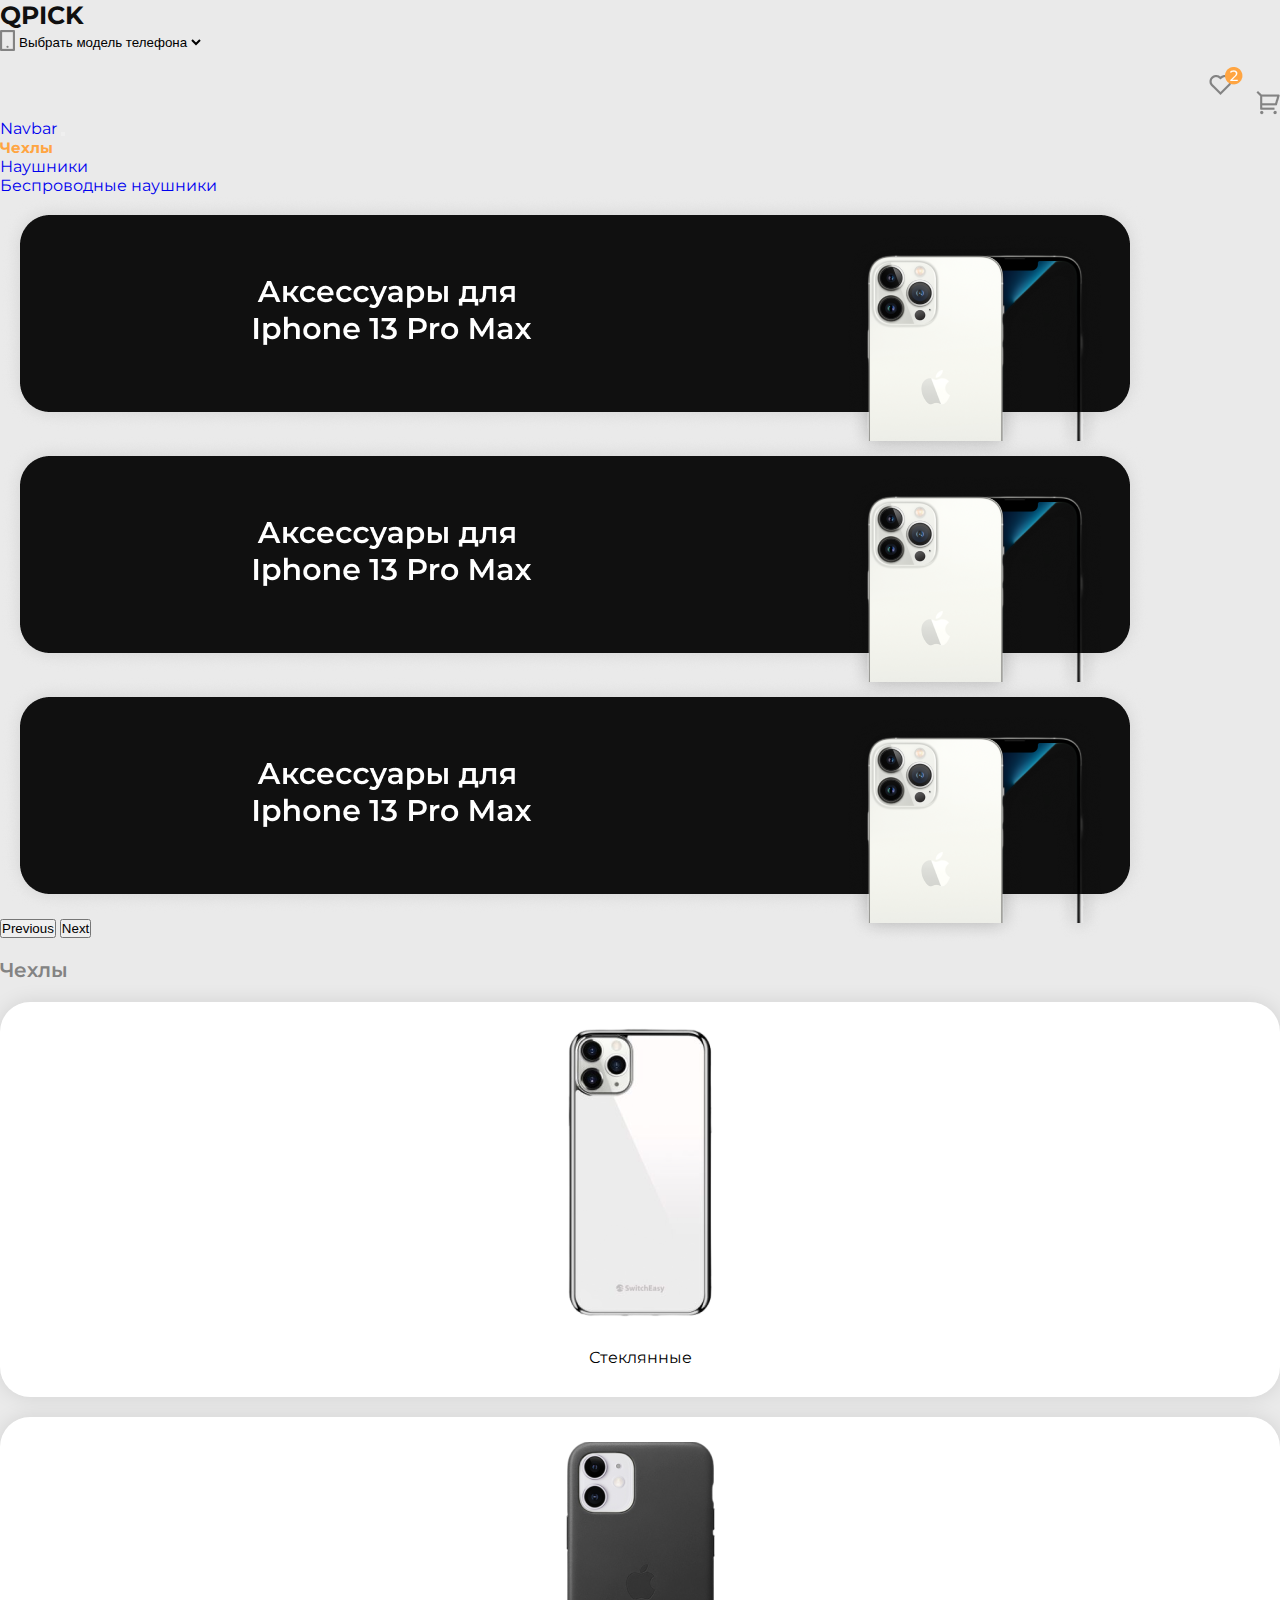
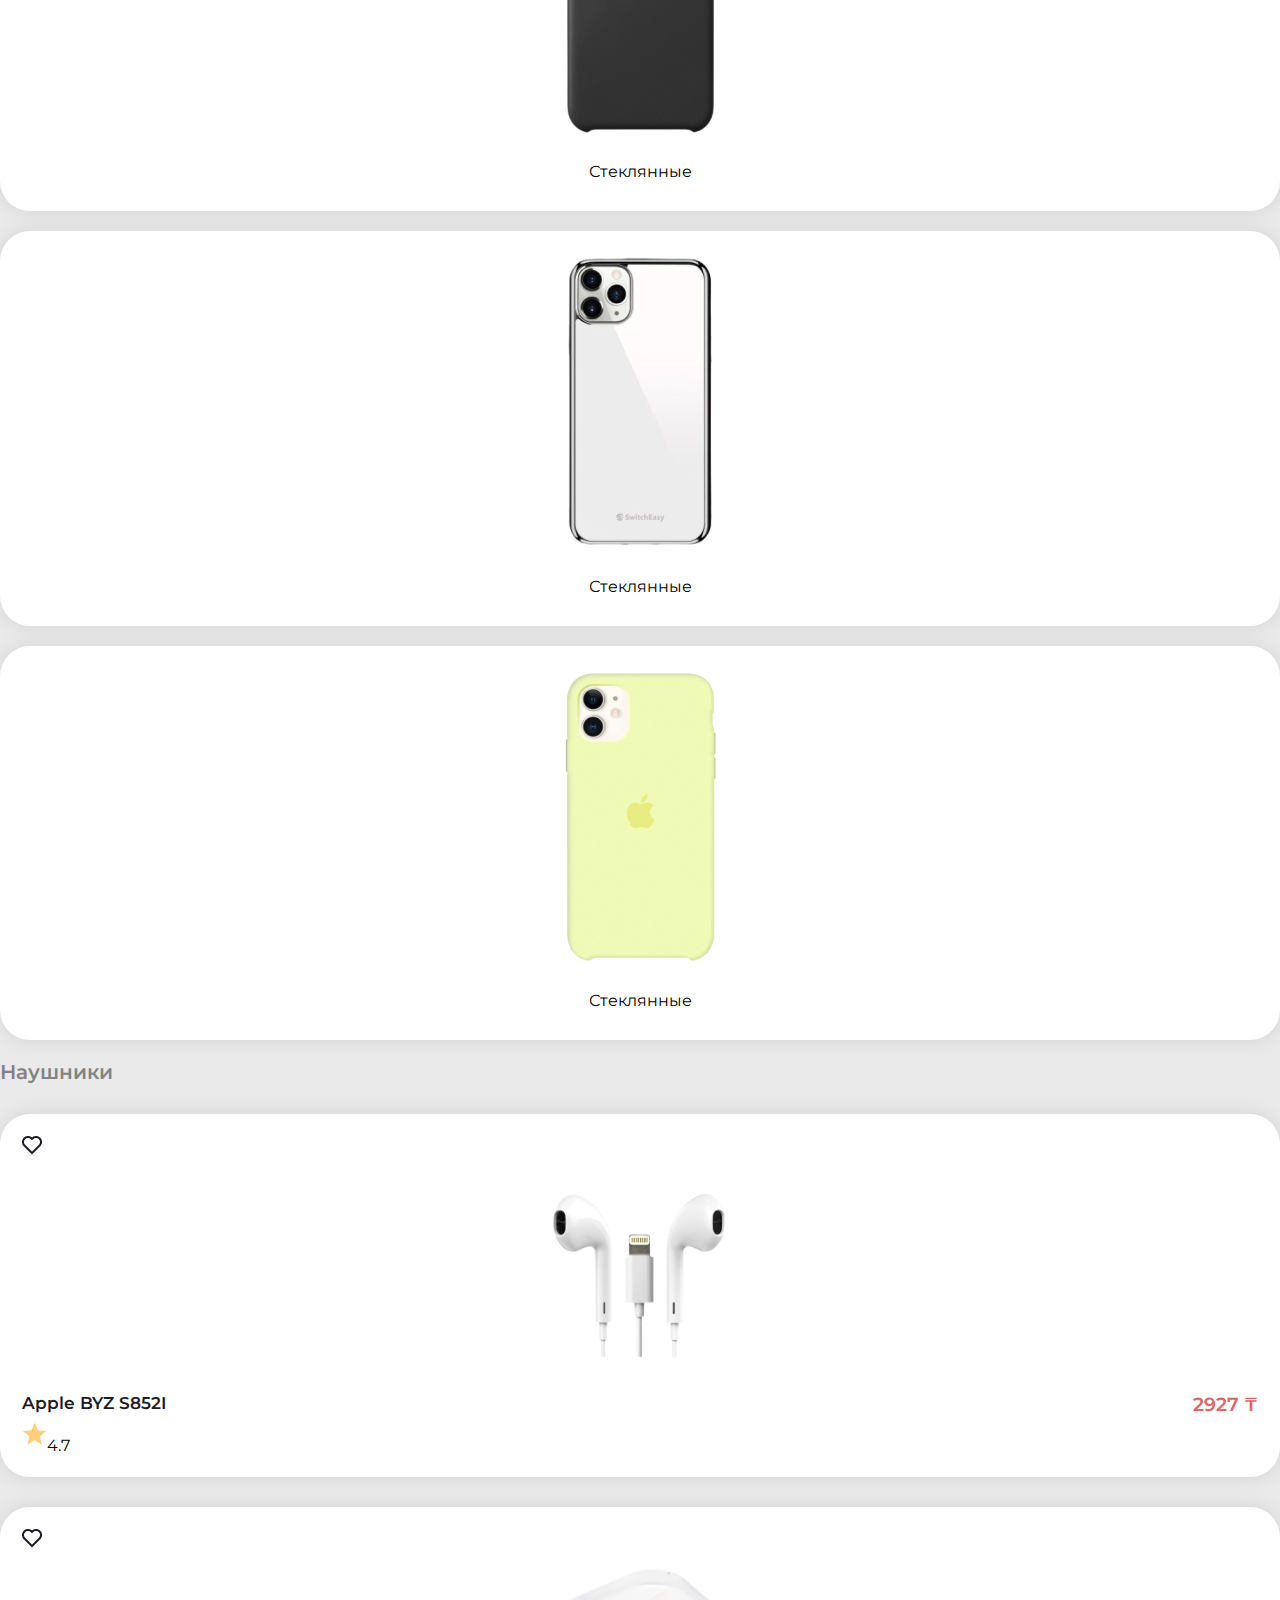
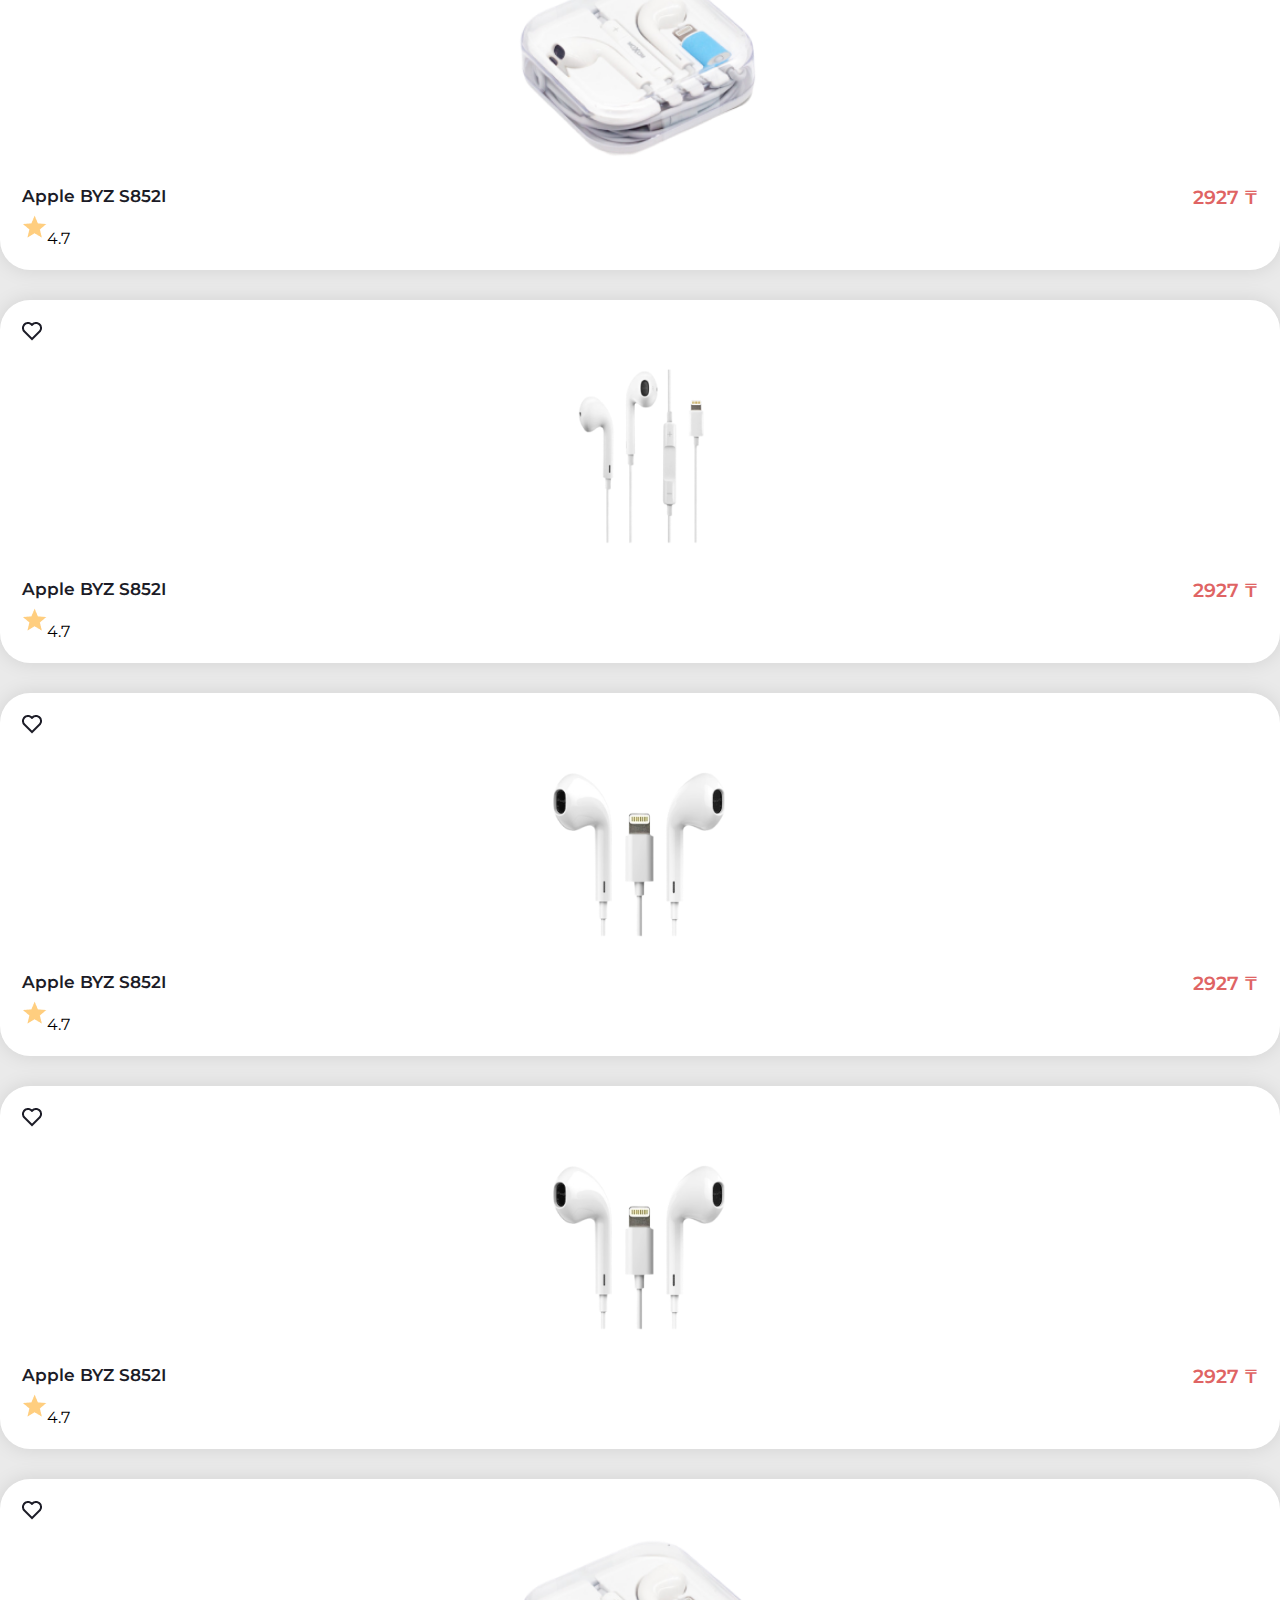
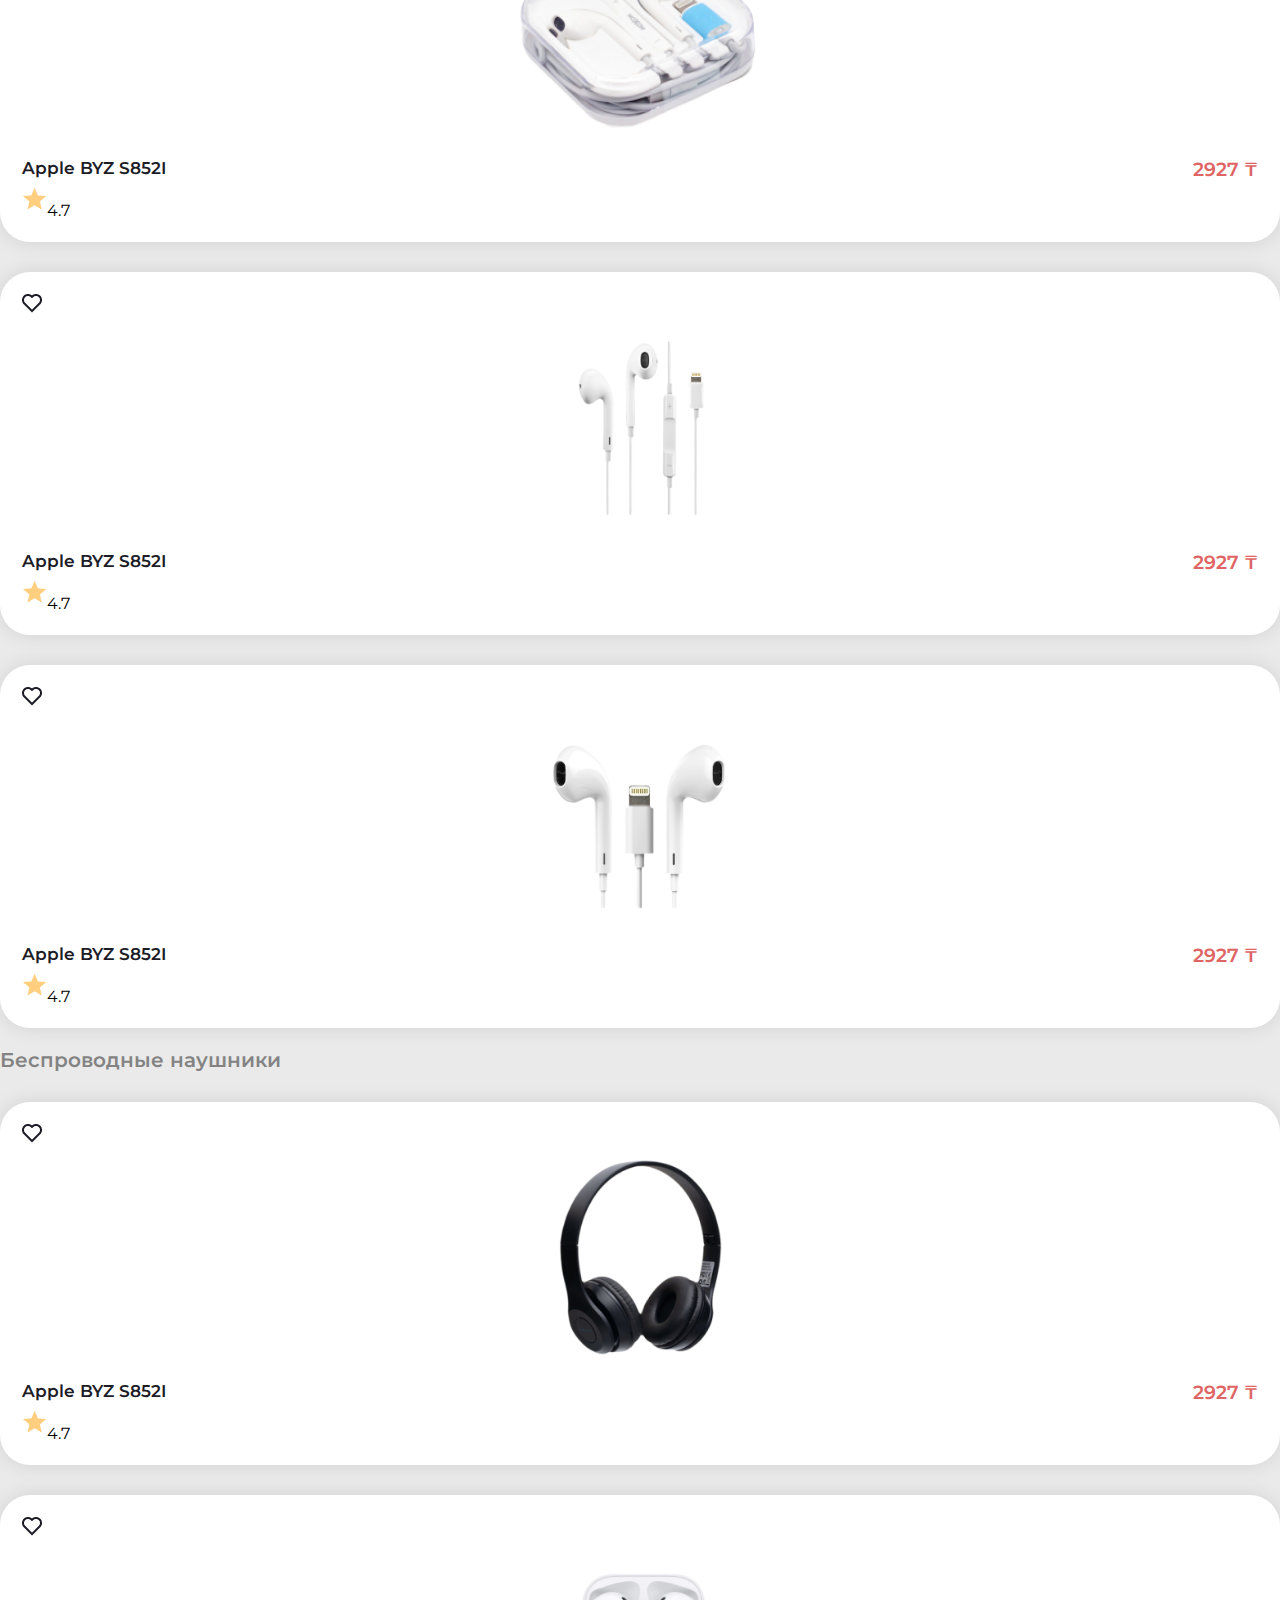
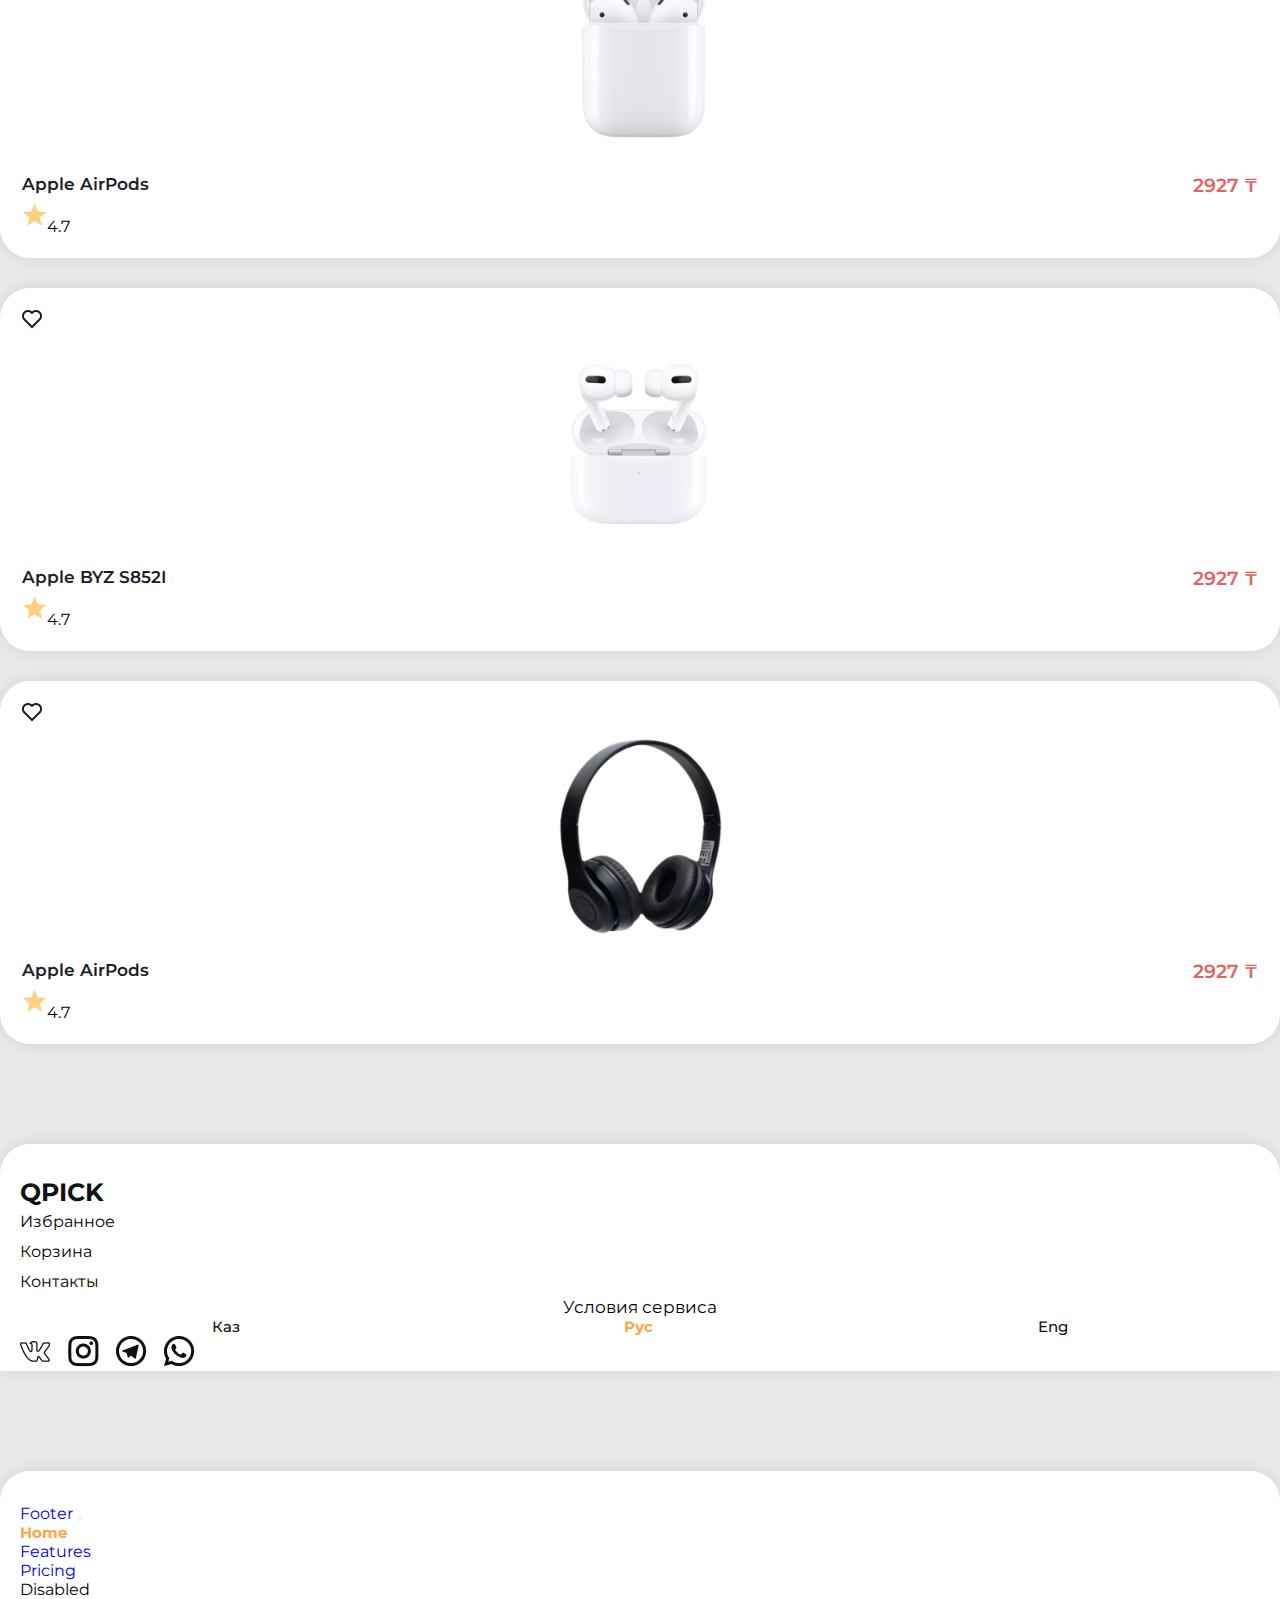
==== index.html @ 9278eb51 "fix" ====
<!doctype html>
<html lang="en">

<head>
    <meta charset="utf-8">
    <meta name="viewport" content="width=device-width, initial-scale=1">
    <title>Bootstrap demo</title>
    <link href="https://cdn.jsdelivr.net/npm/bootstrap@5.3.0/dist/css/bootstrap.min.css" rel="stylesheet"
        integrity="sha384-9ndCyUaIbzAi2FUVXJi0CjmCapSmO7SnpJef0486qhLnuZ2cdeRhO02iuK6FUUVM" crossorigin="anonymous">
    <link rel="stylesheet" href="./index.css">
</head>

<body>




    <!-- Navbar Start -->
    <nav class="d-none d-lg-block">
        <div class="container">
            <div class="row align-items-center justify-content-between">
                <div class="col-2">
                    <h2 class="logoName">QPICK</h2>
                </div>
                <div class="col-8">
                    <div class="options">
                        <a href="index2.html"><img src="./img/phone_icon.png" alt="" class="logo-phone"></a>
                        <select class="select">
                            <option class="option">Выбрать модель телефона</option>
                        </select>
                    </div>
                </div>

                <div class="col-2">
                    <div class="textLogoIcons">
                        <a href="index1.html"><img src="./img/like.png" alt="" class="likeLogo"></a>
                        <a href="index3.html"><img src="./img/cart.png" alt="" class="likeLogo"></a>
                    </div>
                </div>
            </div>
        </div>
    </nav>

    <nav class="navbar navbar-expand-lg bg-body-tertiary d-block d-lg-none">
        <div class="container-fluid">
            <a class="navbar-brand" href="#">Navbar</a>
            <button class="navbar-toggler" type="button" data-bs-toggle="collapse" data-bs-target="#navbarNav"
                aria-controls="navbarNav" aria-expanded="false" aria-label="Toggle navigation">
                <span class="navbar-toggler-icon"></span>
            </button>
            <div class="collapse navbar-collapse" id="navbarNav">
                <ul class="navbar-nav">
                    <li class="nav-item">
                        <a class="nav-link active" aria-current="page" href="#">Чехлы</a>
                    </li>
                    <li class="nav-item">
                        <a class="nav-link" href="#">Наушники</a>
                    </li>
                    <li class="nav-item">
                        <a class="nav-link" href="#">Беспроводные наушники</a>
                    </li>
                </ul>
            </div>
        </div>
    </nav>
    <!-- Navbar end -->
    <!-- Header start -->
    <header>
        <div class="container">
            <div class="row justify-content-center">
                <div class="col-12">
                    <div id="carouselExampleAutoplaying" class="carousel slide" data-bs-ride="carousel">
                        <div class="carousel-inner">
                            <div class="carousel-item active">
                                <img src="./img/Banner.png" class="d-block w-100" alt="...">
                                <img src="./img/iphone.png" alt="" class="phone d-none d-lg-block">
                            </div>
                            <div class="carousel-item">
                                <img src="./img/Banner.png" class="d-block w-100" alt="...">
                                <img src="./img/iphone.png" alt="" class="phone d-none d-lg-block">
                            </div>
                            <div class="carousel-item">
                                <img src="./img/Banner.png" class="d-block w-100" alt="...">
                                <img src="./img/iphone.png" alt="" class="phone d-none d-lg-block">
                            </div>
                        </div>
                        <button class="carousel-control-prev" type="button" data-bs-target="#carouselExampleAutoplaying"
                            data-bs-slide="prev">
                            <span class="carousel-control-prev-icon" aria-hidden="true"></span>
                            <span class="visually-hidden">Previous</span>
                        </button>
                        <button class="carousel-control-next" type="button" data-bs-target="#carouselExampleAutoplaying"
                            data-bs-slide="next">
                            <span class="carousel-control-next-icon" aria-hidden="true"></span>
                            <span class="visually-hidden">Next</span>
                        </button>
                    </div>
                </div>
            </div>
        </div>
    </header>
    <!-- Header end -->
    <!-- section one start -->
    <section class="section1">
        <div class="container">
            <div class="row">
                <div class="col-4 col-lg-2">
                    <h4 class="name_options">Чехлы</h4>
                </div>
            </div>
            <div class="row justify-content-between">
                <div class="col-12 col-lg-3">
                    <div class="cartphones">
                        <img src="./img/1.png" alt="" class="phoneApple">
                        <p class="title">Стеклянные</p>
                    </div>
                </div>
                <div class="col-12 col-lg-3">
                    <div class="cartphones">
                        <img src="./img/2.png" alt="" class="phoneApple">
                        <p class="title">Стеклянные</p>
                    </div>
                </div>
                <div class="col-12 col-lg-3">
                    <div class="cartphones">
                        <img src="./img/1.png" alt="" class="phoneApple">
                        <p class="title">Стеклянные</p>
                    </div>
                </div>
                <div class="col-12 col-lg-3">
                    <div class="cartphones">
                        <img src="./img/3.png" alt="" class="phoneApple">
                        <p class="title">Стеклянные</p>
                    </div>
                </div>
            </div>
        </div>
    </section>
    <!-- section one end -->


    <!-- Main one start -->
    <main>
        <div class="container">
            <div class="row">
                <div class="col-2">
                    <h4 class="name_options">Наушники</h4>
                </div>
            </div>

            <div class="row">
                <div class=" col-12 col-lg-3">
                    <div class="cardHeadphone">
                        <div class="likeButton">
                            <img src="./img/likeBtn.png" alt="" class="likeBtn">
                        </div>
                        <img src="./img/4.png" alt="" class="airpots">

                        <div class="texts">
                            <p class="nameCard">Apple BYZ S852I</p>
                            <p class="price">2927 ₸</p>
                        </div>

                        <div class="star">
                            <div class="stargroup">
                                <img src="./img/star.png" alt="" class="starImage">
                            </div>
                            <p class="verSia">4.7</p>
                        </div>
                    </div>
                </div>
                <div class=" col-12 col-lg-3">
                    <div class="cardHeadphone">
                        <div class="likeButton">
                            <img src="./img/likeBtn.png" alt="" class="likeBtn">
                        </div>
                        <img src="./img/6.png" alt="" class="airpots">

                        <div class="texts">
                            <p class="nameCard">Apple BYZ S852I</p>
                            <p class="price">2927 ₸</p>
                        </div>

                        <div class="star">
                            <div class="stargroup">
                                <img src="./img/star.png" alt="" class="starImage">
                            </div>
                            <p class="verSia">4.7</p>
                        </div>
                    </div>
                </div>
                <div class=" col-12 col-lg-3">
                    <div class="cardHeadphone">
                        <div class="likeButton">
                            <img src="./img/likeBtn.png" alt="" class="likeBtn">
                        </div>
                        <img src="./img/5.png" alt="" class="airpots">

                        <div class="texts">
                            <p class="nameCard">Apple BYZ S852I</p>
                            <p class="price">2927 ₸</p>
                        </div>

                        <div class="star">
                            <div class="stargroup">
                                <img src="./img/star.png" alt="" class="starImage">
                            </div>
                            <p class="verSia">4.7</p>
                        </div>
                    </div>
                </div>
                <div class="col-12 col-lg-3">
                    <div class="cardHeadphone">
                        <div class="likeButton">
                            <img src="./img/likeBtn.png" alt="" class="likeBtn">
                        </div>
                        <img src="./img/4.png" alt="" class="airpots">

                        <div class="texts">
                            <p class="nameCard">Apple BYZ S852I</p>
                            <p class="price">2927 ₸</p>
                        </div>

                        <div class="star">
                            <div class="stargroup">
                                <img src="./img/star.png" alt="" class="starImage">
                            </div>
                            <p class="verSia">4.7</p>
                        </div>
                    </div>
                </div>
            </div>
            <div class="row">
                <div class="col-12 col-lg-3">
                    <div class="cardHeadphone">
                        <div class="likeButton">
                            <img src="./img/likeBtn.png" alt="" class="likeBtn">
                        </div>
                        <img src="./img/4.png" alt="" class="airpots">

                        <div class="texts">
                            <p class="nameCard">Apple BYZ S852I</p>
                            <p class="price">2927 ₸</p>
                        </div>

                        <div class="star">
                            <div class="stargroup">
                                <img src="./img/star.png" alt="" class="starImage">
                            </div>
                            <p class="verSia">4.7</p>
                        </div>
                    </div>
                </div>
                <div class="col-12 col-lg-3">
                    <div class="cardHeadphone">
                        <div class="likeButton">
                            <img src="./img/likeBtn.png" alt="" class="likeBtn">
                        </div>
                        <img src="./img/6.png" alt="" class="airpots">

                        <div class="texts">
                            <p class="nameCard">Apple BYZ S852I</p>
                            <p class="price">2927 ₸</p>
                        </div>

                        <div class="star">
                            <div class="stargroup">
                                <img src="./img/star.png" alt="" class="starImage">
                            </div>
                            <p class="verSia">4.7</p>
                        </div>
                    </div>
                </div>
                <div class="col-12 col-lg-3">
                    <div class="cardHeadphone">
                        <div class="likeButton">
                            <img src="./img/likeBtn.png" alt="" class="likeBtn">
                        </div>
                        <img src="./img/5.png" alt="" class="airpots">

                        <div class="texts">
                            <p class="nameCard">Apple BYZ S852I</p>
                            <p class="price">2927 ₸</p>
                        </div>

                        <div class="star">
                            <div class="stargroup">
                                <img src="./img/star.png" alt="" class="starImage">
                            </div>
                            <p class="verSia">4.7</p>
                        </div>
                    </div>
                </div>
                <div class="col-12 col-lg-3">
                    <div class="cardHeadphone">
                        <div class="likeButton">
                            <img src="./img/likeBtn.png" alt="" class="likeBtn">
                        </div>
                        <img src="./img/4.png" alt="" class="airpots">

                        <div class="texts">
                            <p class="nameCard">Apple BYZ S852I</p>
                            <p class="price">2927 ₸</p>
                        </div>

                        <div class="star">
                            <div class="stargroup">
                                <img src="./img/star.png" alt="" class="starImage">
                            </div>
                            <p class="verSia">4.7</p>
                        </div>
                    </div>
                </div>
            </div>
        </div>

        <div class="container">
            <div class="row">
                <div class="col-10 col-lg-4">
                    <h4 class="name_options">Беспроводные наушники</h4>
                </div>
            </div>

            <div class="row">
                <div class="col-12 col-lg-3">
                    <div class="cardHeadphone">
                        <div class="likeButton">
                            <img src="./img/likeBtn.png" alt="" class="likeBtn">
                        </div>
                        <img src="./img/Image (5).png" alt="" class="airpots">

                        <div class="texts">
                            <p class="nameCard">Apple BYZ S852I</p>
                            <p class="price">2927 ₸</p>
                        </div>

                        <div class="star">
                            <div class="stargroup">
                                <img src="./img/star.png" alt="" class="starImage">
                            </div>
                            <p class="verSia">4.7</p>
                        </div>
                    </div>
                </div>
                <div class="col-12 col-lg-3">
                    <div class="cardHeadphone">
                        <div class="likeButton">
                            <img src="./img/likeBtn.png" alt="" class="likeBtn">
                        </div>
                        <img src="./img/Image (6).png" alt="" class="airpots">

                        <div class="texts">
                            <p class="nameCard">Apple AirPods</p>
                            <p class="price">2927 ₸</p>
                        </div>

                        <div class="star">
                            <div class="stargroup">
                                <img src="./img/star.png" alt="" class="starImage">
                            </div>
                            <p class="verSia">4.7</p>
                        </div>
                    </div>
                </div>
                <div class="col-12 col-lg-3">
                    <div class="cardHeadphone">
                        <div class="likeButton">
                            <img src="./img/likeBtn.png" alt="" class="likeBtn">
                        </div>
                        <img src="./img/Image (4).png" alt="" class="airpots">

                        <div class="texts">
                            <p class="nameCard">Apple BYZ S852I</p>
                            <p class="price">2927 ₸</p>
                        </div>

                        <div class="star">
                            <div class="stargroup">
                                <img src="./img/star.png" alt="" class="starImage">
                            </div>
                            <p class="verSia">4.7</p>
                        </div>
                    </div>
                </div>
                <div class="col-12 col-lg-3">
                    <div class="cardHeadphone">
                        <div class="likeButton">
                            <img src="./img/likeBtn.png" alt="" class="likeBtn">
                        </div>
                        <img src="./img/Image (5).png" alt="" class="airpots">

                        <div class="texts">
                            <p class="nameCard">Apple AirPods</p>
                            <p class="price">2927 ₸</p>
                        </div>

                        <div class="star">
                            <div class="stargroup">
                                <img src="./img/star.png" alt="" class="starImage">
                            </div>
                            <p class="verSia">4.7</p>
                        </div>
                    </div>
                </div>
            </div>
        </div>
    </main>
    <!-- Main one end -->


    <footer class="d-none d-lg-block">
        <div class="container" id="footer">
            <div class="row justify-content-between">
                <div class="col-2">
                    <h2 class="logoName">QPICK</h2>
                </div>
                <div class="col-3">
                    <ul class="list">
                        <li class="list_item">Избранное</li>
                        <li class="list_item">Корзина</li>
                        <li class="list_item">Контакты</li>
                    </ul>
                </div>
                <div class="col-3">
                    <div class="serviceTExt">
                        <p class="service">Условия сервиса</p>
                        <ul class="listLang">
                            <li class="listLanguage">Каз</li>
                            <li class="listLanguage active">Рус</li>
                            <li class="listLanguage">Eng</li>
                        </ul>
                    </div>
                </div>
                <div class="col-2">
                    <img src="./img/Social.png" alt="">
                </div>
            </div>
        </div>
    </footer>


    <nav class="navbar navbar-expand-lg bg-body-tertiary d-block d-lg-none" id="footer">
        <div class="container-fluid">
            <a class="navbar-brand" href="#">Footer</a>
            <button class="navbar-toggler" type="button" data-bs-toggle="collapse" data-bs-target="#navbarNav"
                aria-controls="navbarNav" aria-expanded="false" aria-label="Toggle navigation">
                <span class="navbar-toggler-icon"></span>
            </button>
            <div class="collapse navbar-collapse" id="navbarNav">
                <ul class="navbar-nav">
                    <li class="nav-item">
                        <a class="nav-link active" aria-current="page" href="#">Home</a>
                    </li>
                    <li class="nav-item">
                        <a class="nav-link" href="#">Features</a>
                    </li>
                    <li class="nav-item">
                        <a class="nav-link" href="#">Pricing</a>
                    </li>
                    <li class="nav-item">
                        <a class="nav-link disabled">Disabled</a>
                    </li>
                </ul>
            </div>
        </div>
    </nav>
    <script src="https://cdn.jsdelivr.net/npm/bootstrap@5.3.0/dist/js/bootstrap.bundle.min.js"
        integrity="sha384-geWF76RCwLtnZ8qwWowPQNguL3RmwHVBC9FhGdlKrxdiJJigb/j/68SIy3Te4Bkz"
        crossorigin="anonymous"></script>
</body>

</html>
---- index.css ----
@import url('https://fonts.googleapis.com/css2?family=Montserrat:wght@500;600&display=swap');

* {
    margin: 0;
    padding: 0;
    box-sizing: border-box;
    text-decoration: none;
    list-style: none;
}


body {
    font-family: 'Montserrat', sans-serif;
    background: #EAEAEA;
}

.logoName {
    font-family: 'Montserrat';
    font-style: normal;
    font-weight: 700;
    font-size: 25px;
    line-height: 30px;

    color: #101010;

}


.options {
    display: flex;
    align-items: center;
}

.textLogoIcons {
    text-align: end;
}


.likeLogo {
    cursor: pointer;
}

.select {
    background: transparent;
    border: none;
}


.carousel-item {
    position: relative;
}


.phone {
    position: absolute;
    top: 0;
    right: 140px;
}


.name_options {
    font-family: 'Montserrat';
    font-style: normal;
    font-weight: 600;
    font-size: 20px;
    line-height: 24px;
    color: #838383;
    padding-top: 20px;
}

.cartphones {
    background: #fff;
    text-align: center;
    box-shadow: 0px 0px 20px rgba(0, 0, 0, 0.1);
    border-radius: 30px;
    width: 100%;
    margin-top: 20px;
}

.phoneApple {
    padding-top: 25px;
    padding-bottom: 25px;
    /* padding: 25px 70px; */
}

.title {
    padding-bottom: 30px;
}

.star {
    display: flex;
    align-items: center;
}

.verSia {
    padding-top: 20px;
}

.texts {
    display: flex;
    justify-content: space-between;
}

.price {
    font-family: 'Montserrat';
    font-style: normal;
    font-weight: 600;
    font-size: 19.1687px;
    line-height: 23px;
    color: #DF6464;
}

.nameCard {
    font-family: 'Montserrat';
    font-style: normal;
    font-weight: 600;
    font-size: 17px;
    line-height: 21px;
    color: #1C1C27;
}

.cardHeadphone {
    background: #FFFFFF;
    box-shadow: 0px 0px 20px rgba(0, 0, 0, 0.1);
    border-radius: 30px;
    width: 100%;
    padding: 22px;
    text-align: center;
    margin-top: 30px;
}

.likeButton {
    text-align: start;
}

.airpots {
    height: 220px;
    margin-bottom: 10px;
    transition: .5s;
    transform: scale(.9);
    -webkit-transform: scale(.9);
    -moz-transform: scale(.9);
    -ms-transform: scale(.9);
    -o-transform: scale(.9);
    -webkit-transition: .5s;
    -moz-transition: .5s;
    -ms-transition: .5s;
    -o-transition: .5s;
}


.airpots:hover {
    transition: .5s;
    transform: scale(1);
    -webkit-transform: scale(1);
    -moz-transform: scale(1);
    -ms-transform: scale(1);
    -o-transform: scale(1);
    -webkit-transition: .5s;
    -moz-transition: .5s;
    -ms-transition: .5s;
    -o-transition: .5s;
}


.listLang {
    display: flex;
    align-items: center;
    justify-content: space-around;
    text-align: center;
}

.list_item {
    line-height: 30px;
}

.serviceTExt {
    text-align: center;
}


#footer {
    background: #FFFFFF;
    box-shadow: 0px 0px 20px rgba(0, 0, 0, 0.1);
    border-radius: 30px 30px 0px 0px;
    margin-top: 100px;
    padding-top: 33px;
    padding-left: 20px;
    padding-right: 20px;
}

.service {
    font-family: 'Montserrat';
    font-style: normal;
    font-weight: 400;
    font-size: 17px;
    line-height: 21px;
    color: #000000;
}




.listLanguage {
    font-family: 'Montserrat';
    font-style: normal;
    font-weight: 500;
    font-size: 15px;
    line-height: 18px;
    color: #101010;
}


.active {
    font-family: 'Montserrat';
    font-style: normal;
    font-weight: 700;
    font-size: 15px;
    line-height: 18px;
    color: #FFA542;
}

.sarlavha {
    padding-top: 15px;
    padding-left: 20px;
    text-align: start;
    font-family: 'Montserrat';
    font-style: normal;
    font-weight: 600;
    font-size: 17px;
    line-height: 21px;
    color: #1C1C27;
}

.yozuv {
    text-align: center;
    font-family: 'Montserrat';
    font-style: normal;
    font-weight: 400;
    font-size: 17px;
    line-height: 21px;
    color: #000000;
    padding-bottom: 30px;
}

.like_href {
    background: #FFFFFF;
    box-shadow: 0px 0px 20px rgba(0, 0, 0, 0.1);
    border-radius: 30px;
}

.icon_and_text {
    margin-top: 12px;
    gap: 10px;
    display: flex;
}

.lokatsiya_text_fa {
    line-height: 3px;
}

.lokatsiya_text {
    font-family: 'Montserrat';
    font-style: normal;
    font-weight: 500;
    font-size: 15px;
    color: #000000;
}

.text_lokatsiya {
    font-family: 'Montserrat';
    font-style: normal;
    font-weight: 500;
    font-size: 13px;
    color: #838383
}

.nash {
    padding: 15px 19px 27px 17px;
    background: #FFFFFF;
    box-shadow: 0px 0px 20px rgba(0, 0, 0, 0.1);
    border-radius: 30px;
}

.icon_whatsap {
    margin-bottom: 30px;
    padding-top: 30px;
    padding-bottom: 30px;
    text-align: center;
    background: #FFFFFF;
    box-shadow: 0px 0px 20px rgba(0, 0, 0, 0.1);
    border-radius: 30px;
}

.imge_phone_2 {
    margin-top: 14px;
}

.main_index2 {
    align-items: center;
    display: flex;
}

.phone_2_text {
    font-family: 'Montserrat';
    font-style: normal;
    font-weight: 600;
    font-size: 25px;
    color: #000000;
    padding-top: 24px;
}

.text_korzina {
    font-family: 'Montserrat';
    font-style: normal;
    font-weight: 600;
    font-size: 20px;
    line-height: 24px;
    color: #1C1C27;
}

.index3_card {
    display: flex;
    justify-content: space-between;
}

.price_four_fa {
    padding-top: 70px;
}

.four_text {
    font-family: 'Montserrat';
    font-style: normal;
    font-weight: 500;
    font-size: 17px;
    line-height: 21px;
    color: #1C1C27;
}

.four {
    margin-left: 10px;
}

.four_price {
    font-family: 'Montserrat';
    font-style: normal;
    font-weight: 600;
    font-size: 15px;
    line-height: 18px;
    color: #AAAAAA;
}

.amunt_of_four {
    justify-content: space-between;
    display: flex;
}

.amout_four {
    margin-left: 50px;
    display: flex;
    gap: 20px;
}

.minus {
    border: none;
    padding: 9px 9px;
    display: flex;
    background: #FFCE7F;
    color: #FFFFFF;
    border-radius: 50%;
}

.amut {
    padding-top: 10px;
}

.index3 {
    margin-top: 20px;
    background: #FFFFFF;
    box-shadow: 0px 0px 20px rgba(0, 0, 0, 0.1);
    border-radius: 30px;
}

.yashik {
    padding-top: 18px;
    margin-right: 25px;
}

.price_four_end {
    padding-right: 25px;
}

.price_four_fa {
    padding-top: 96px;
    padding-right: 300px;
}

.dastavka_icon {
    display: flex;
}

.icon_fa {
    padding-left: 120px;
    padding-right: 300px;
}

.dastavka_text {
    padding-top: 15px;
    padding-left: 20px;
}


.dastavka_karta {
    text-align: center;
}

.dastavka_icon_babby {
    padding-left: 20px;
    padding-right: 11px;
}

.text p {
    padding-left: 10px;
    font-family: 'Montserrat';
    font-style: normal;
    font-weight: 600;
    font-size: 15px;
    line-height: 18px;
    color: #000000;
}

.btn_afarmlenya {
    padding: 22px 70px;
    font-family: 'Montserrat';
    font-style: normal;
    font-weight: 600;
    line-height: 21px;
    text-align: center;
    color: #FFFFFF;
    background: #101010;
    box-shadow: 0px 0px 20px rgba(0, 0, 0, 0.25);
    border-radius: 20px;
    margin-top: -70px;
}

.oxirgi {
    align-items: start;
}

.jami {
    background: #FFFFFF;
    box-shadow: 0px 0px 20px rgba(0, 0, 0, 0.1);
    border-radius: 30px;
    display: flex;
    justify-content: space-between;
    padding-top: 20px;
    padding-bottom: 20px;
}

.jami_price {
    padding-right: 10px;
    font-family: 'Montserrat';
    font-style: normal;
    font-weight: 600;
    font-size: 15px;
    line-height: 18px;
    color: #000000;
}

.offormeline p {
    font-family: 'Montserrat';
    font-style: normal;
    font-weight: 600;
    font-size: 20px;
    line-height: 24px;
    color: #1C1C27;

}

.oformalinie_card_1 {
    background: #FFFFFF;
    box-shadow: 0px 0px 20px rgba(0, 0, 0, 0.1);
    border-radius: 30px;
}

.dostavka_kuryerm {
    font-family: 'Montserrat';
    font-style: normal;
    font-weight: 600;
    font-size: 17px;
    line-height: 21px;
    color: #000000;
    padding-top: 23px;
    padding-left: 35px;
}

.d-f-b-kk {
    align-items: center;
    display: flex;
}

.choose_coutnry {
    margin-bottom: 10px;
    margin-left: 70px;
    padding: 14px 210px 13px 30px;
    border: none;
    background: #D6D6D6;
    border-radius: 15px;
}

.choose_coutnry_1 {
    margin-bottom: 10px;
    margin-left: 70px;
    padding: 14px 150px 13px 14px;
    border: none;
    background: #D6D6D6;
    border-radius: 15px;
}

.write_dom {
    margin-bottom: 10px;
    margin-left: 70px;
    padding: 10px 0px 10px 10px;
    border: none;
    background: #D6D6D6;
    border-radius: 15px;
}

#write {
    margin-left: -0px;
}

.img_of_lokatsitya {
    padding-left: 10px;
}

@media (max-width: 576px) {
    .icon_whatsap {
        justify-content: space-between;
        margin-top: 20px;
        margin-bottom: 30px;
        padding-top: 30px;
        padding-bottom: 30px;
        text-align: center;
        background: #FFFFFF;
        box-shadow: 0px 0px 20px rgba(0, 0, 0, 0.1);
        border-radius: 30px;
    }

    .phoneApple {
        width: 30%;
        padding-top: 15px;
        padding-bottom: 20px;
    }

    .airpots {
        margin-bottom: 10px;
        transition: .5s;
        transform: scale(.9);
        width: 100%;
        height: 100%;
    }

    .nameCard {
        font-family: 'Montserrat';
        font-style: normal;
        font-weight: 600;
        font-size: 17px;
        line-height: 15px;
        color: #1C1C27;
    }

    .price {
        font-size: 12px;
        /* display: none; */
    }

    .star {
        display: flex;
        font-size: 12px;
        align-items: center;
    }

    .cardHeadphone {
        background: #FFFFFF;
        box-shadow: 0px 0px 20px rgba(0, 0, 0, 0.1);
        border-radius: 30px;
        width: 100%;
        padding: 20px;
        text-align: center;
        margin-top: 22px;
    }

    #footer {
        margin-top: 20px;
    }

    .carousel-control-next-icon {
        width: 20px;
    }

    .carousel-control-prev-icon {
        width: 20px;
    }

    .four_text {
        font-family: 'Montserrat';
        font-style: normal;
        font-weight: 500;
        font-size: 11px;
        line-height: 15px;
        color: #1C1C27;
    }

    .four_price {
        font-family: 'Montserrat';
        font-style: normal;
        font-weight: 600;
        font-size: 11px;
        line-height: 14px;
        color: #AAAAAA;
    }

    .dastavka_karta img {
        width: 100%;
    }

    .icon_fa {
        padding-left: 25px;
        padding-right: 66px;
    }

    .oxirgi {
        margin-top: 20px;
    }
    .choose_coutnry {
        margin-bottom: 10px;
        margin-left: 21px;
        padding: 14px 50px 13px 30px;
        border: none;
        background: #D6D6D6;
        border-radius: 15px;
    }
    .choose_coutnry_1 {
        margin-bottom: 10px;
        margin-left: 21px;
        padding: 14px 0px 13px 14px;
        border: none;
        background: #D6D6D6;
        border-radius: 15px;
    }
    .write_dom {
        margin-bottom: 10px;
        margin-left: 21px;
        padding: 10px 0px 10px 10px;
        border: none;
        background: #D6D6D6;
        border-radius: 15px;
    }
    #write {
         margin-left: 21px; 
    }    
}
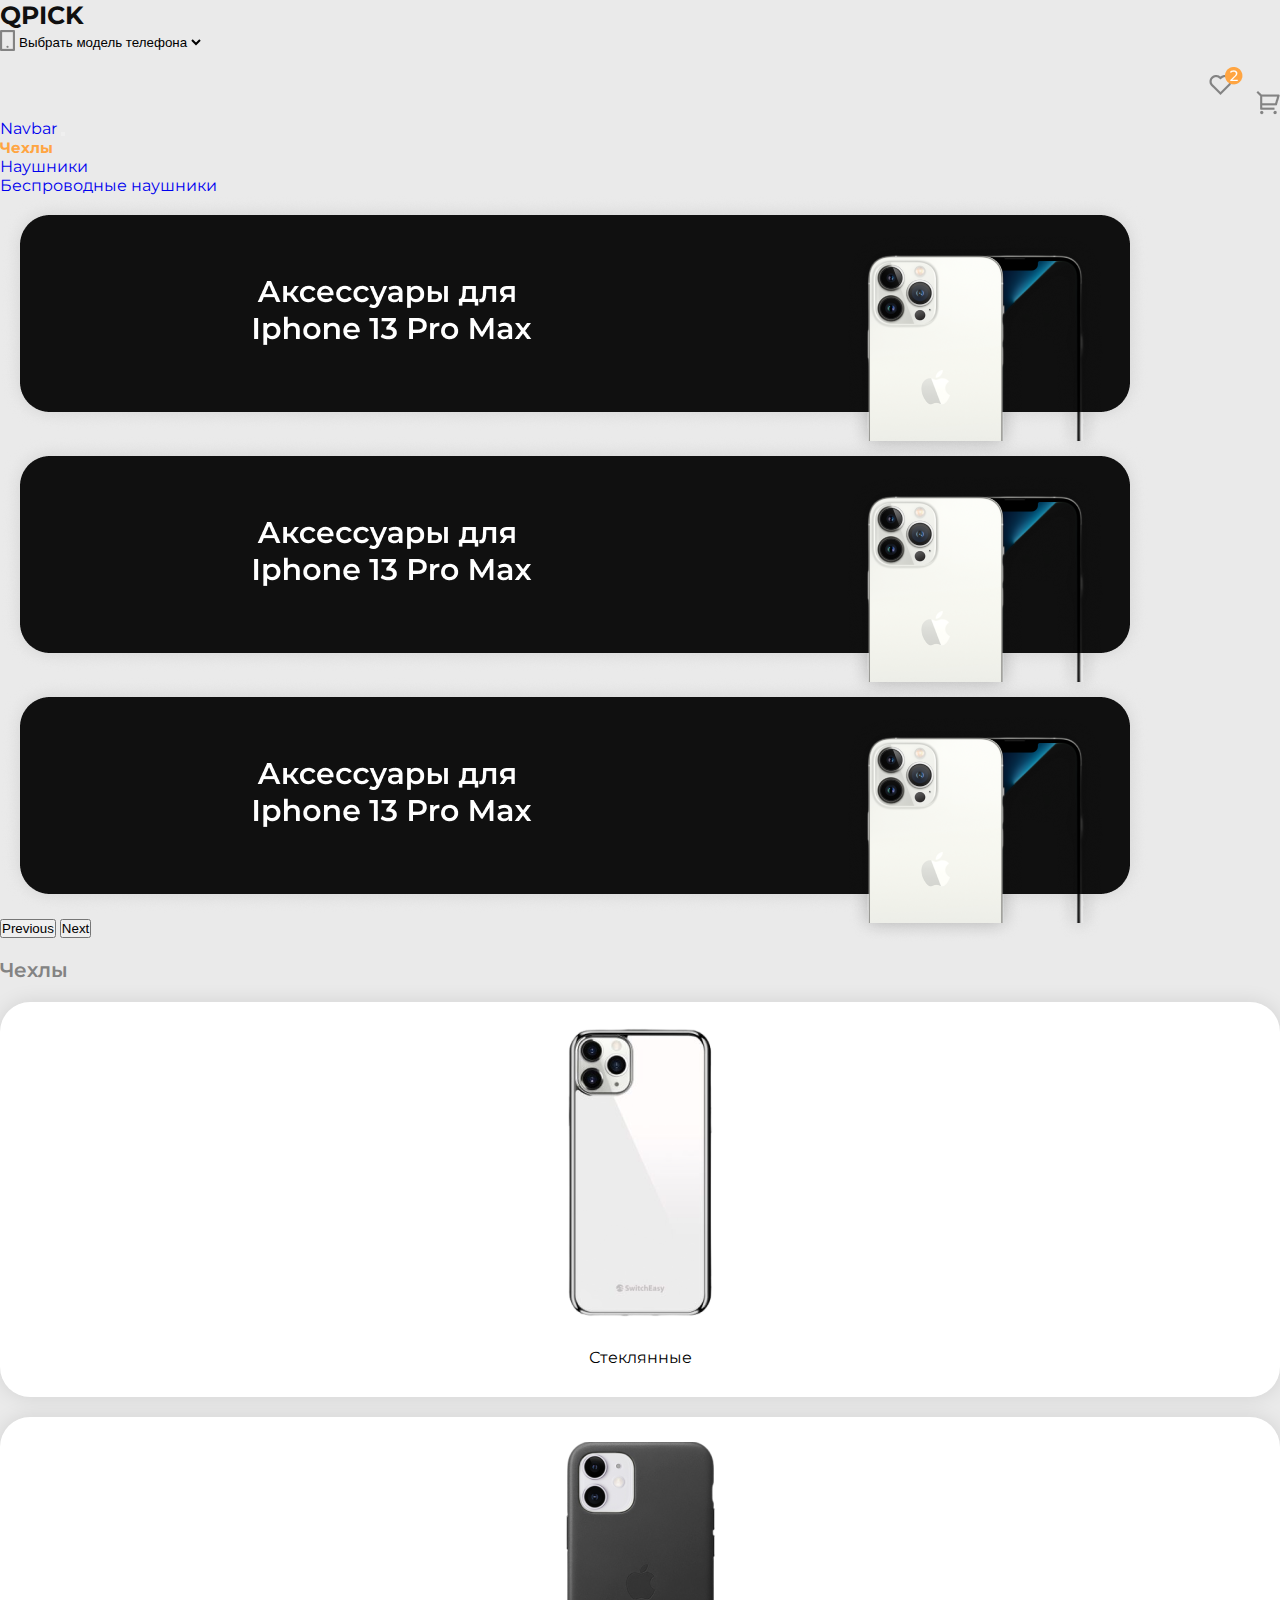
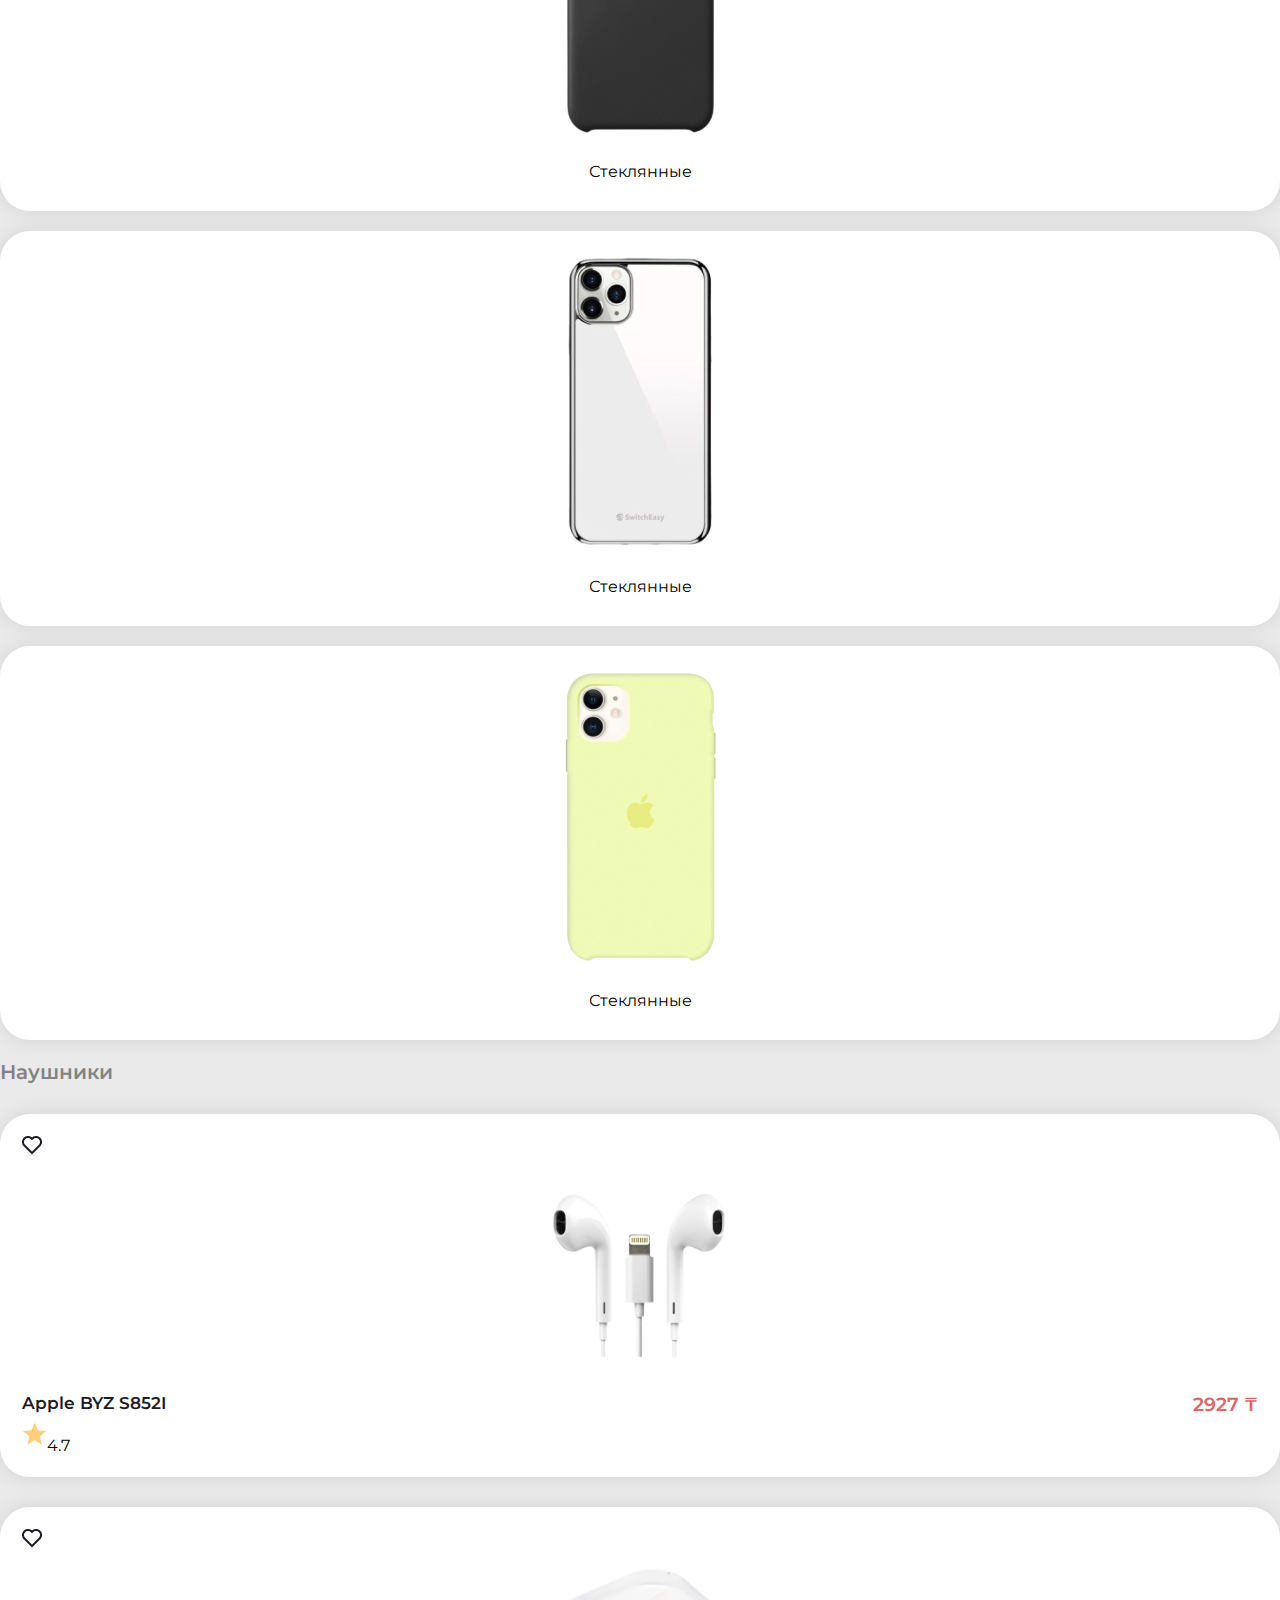
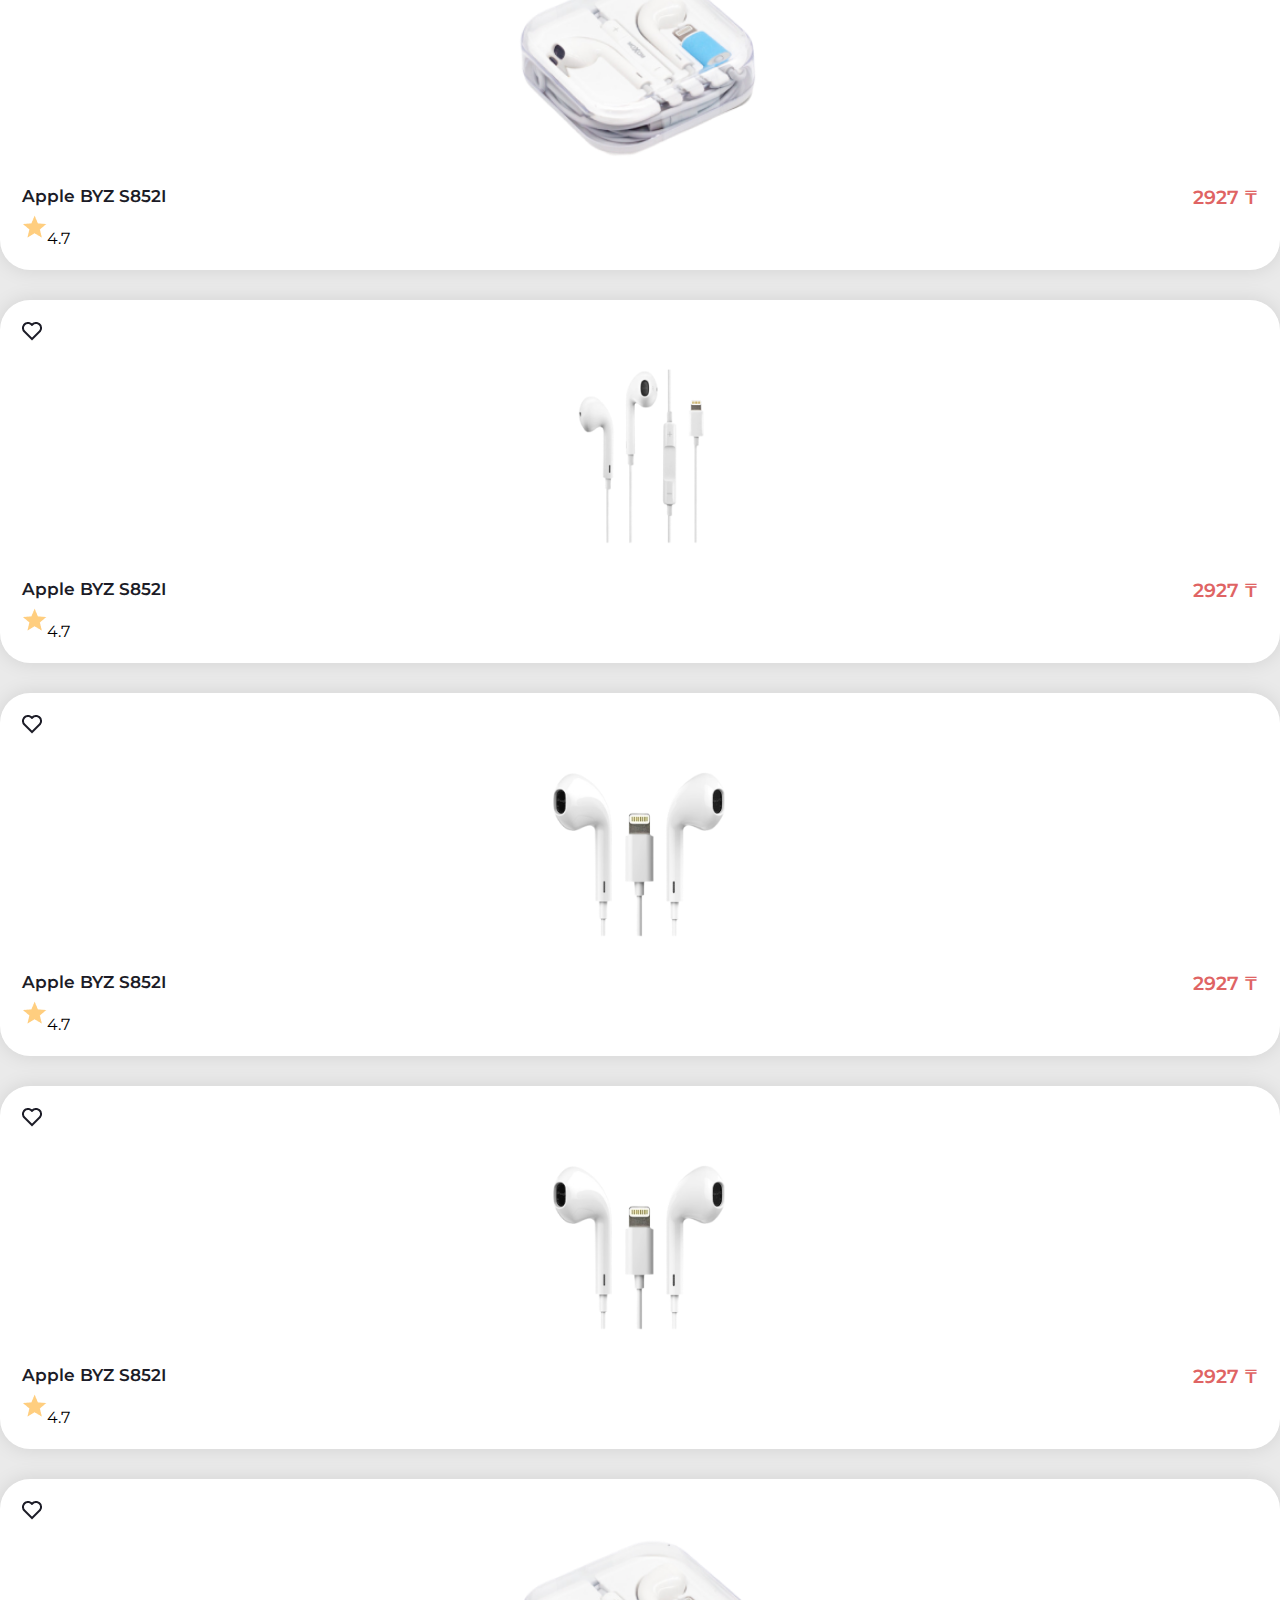
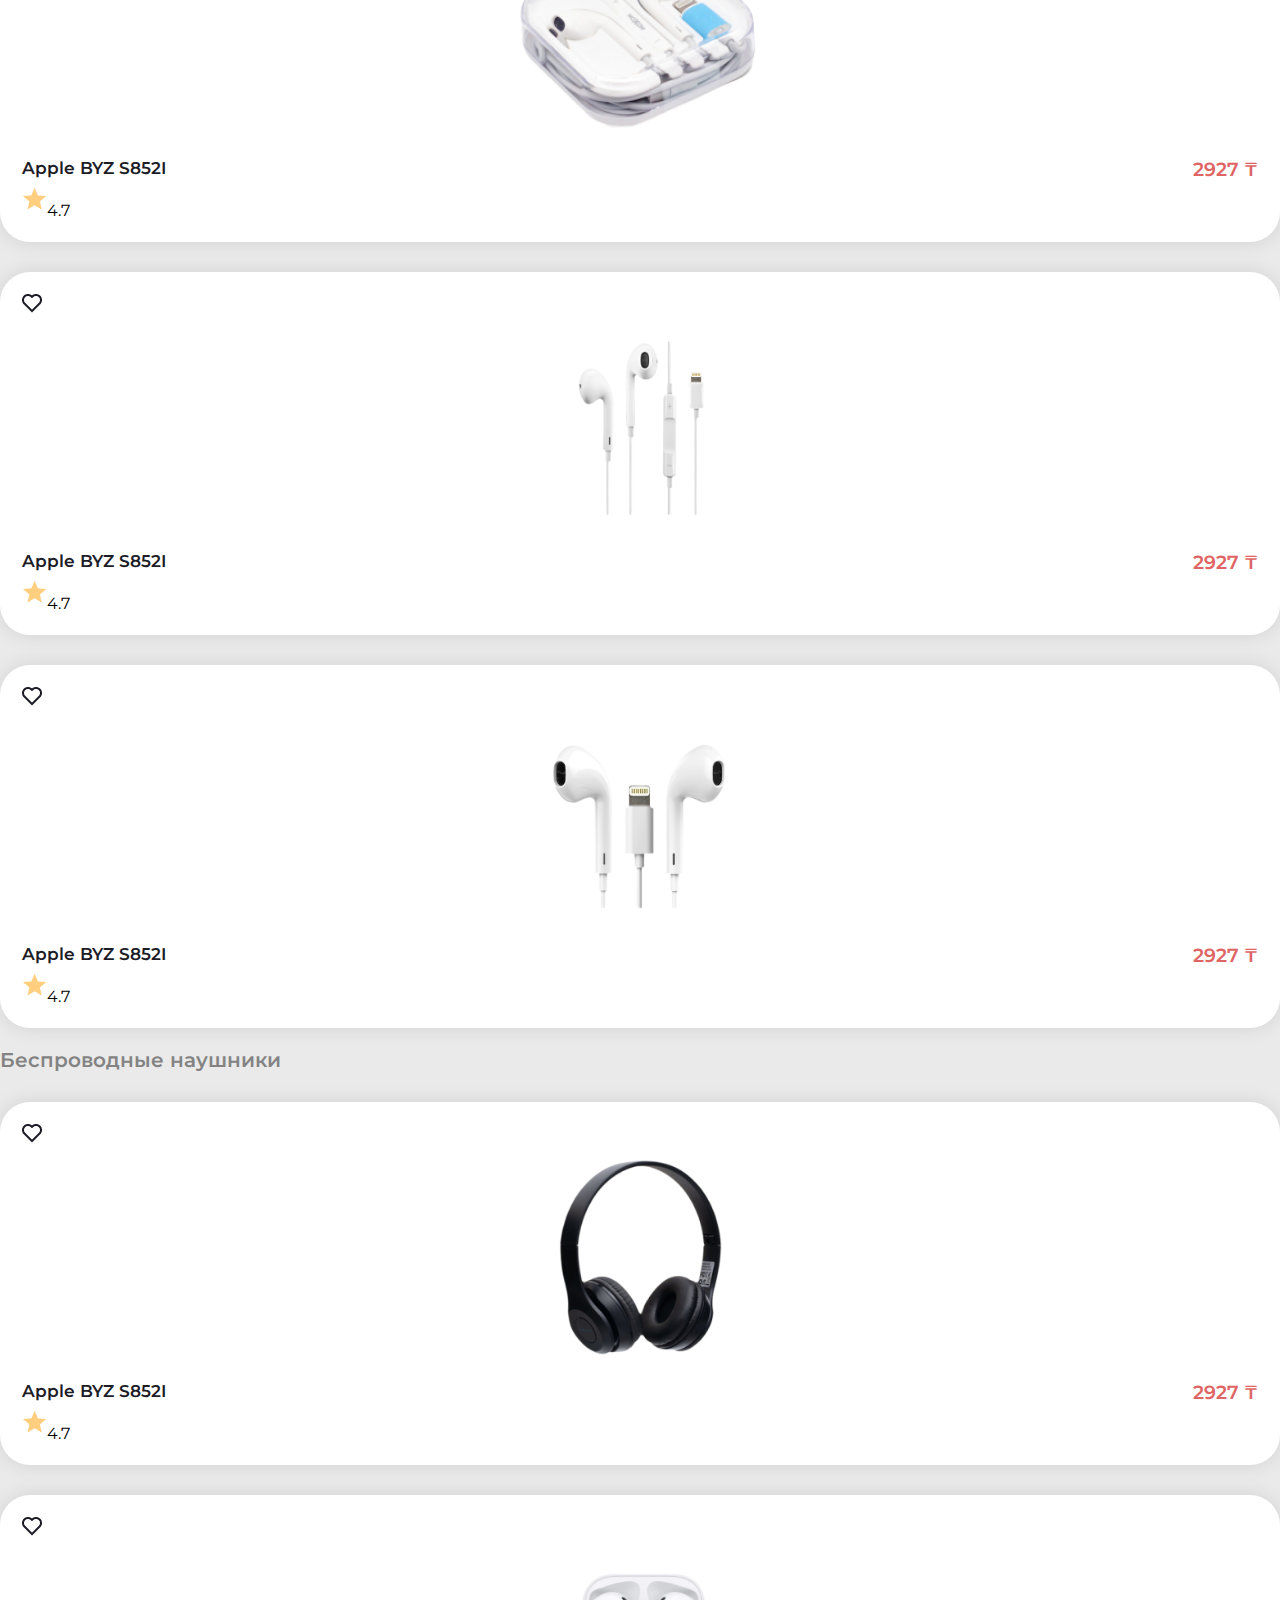
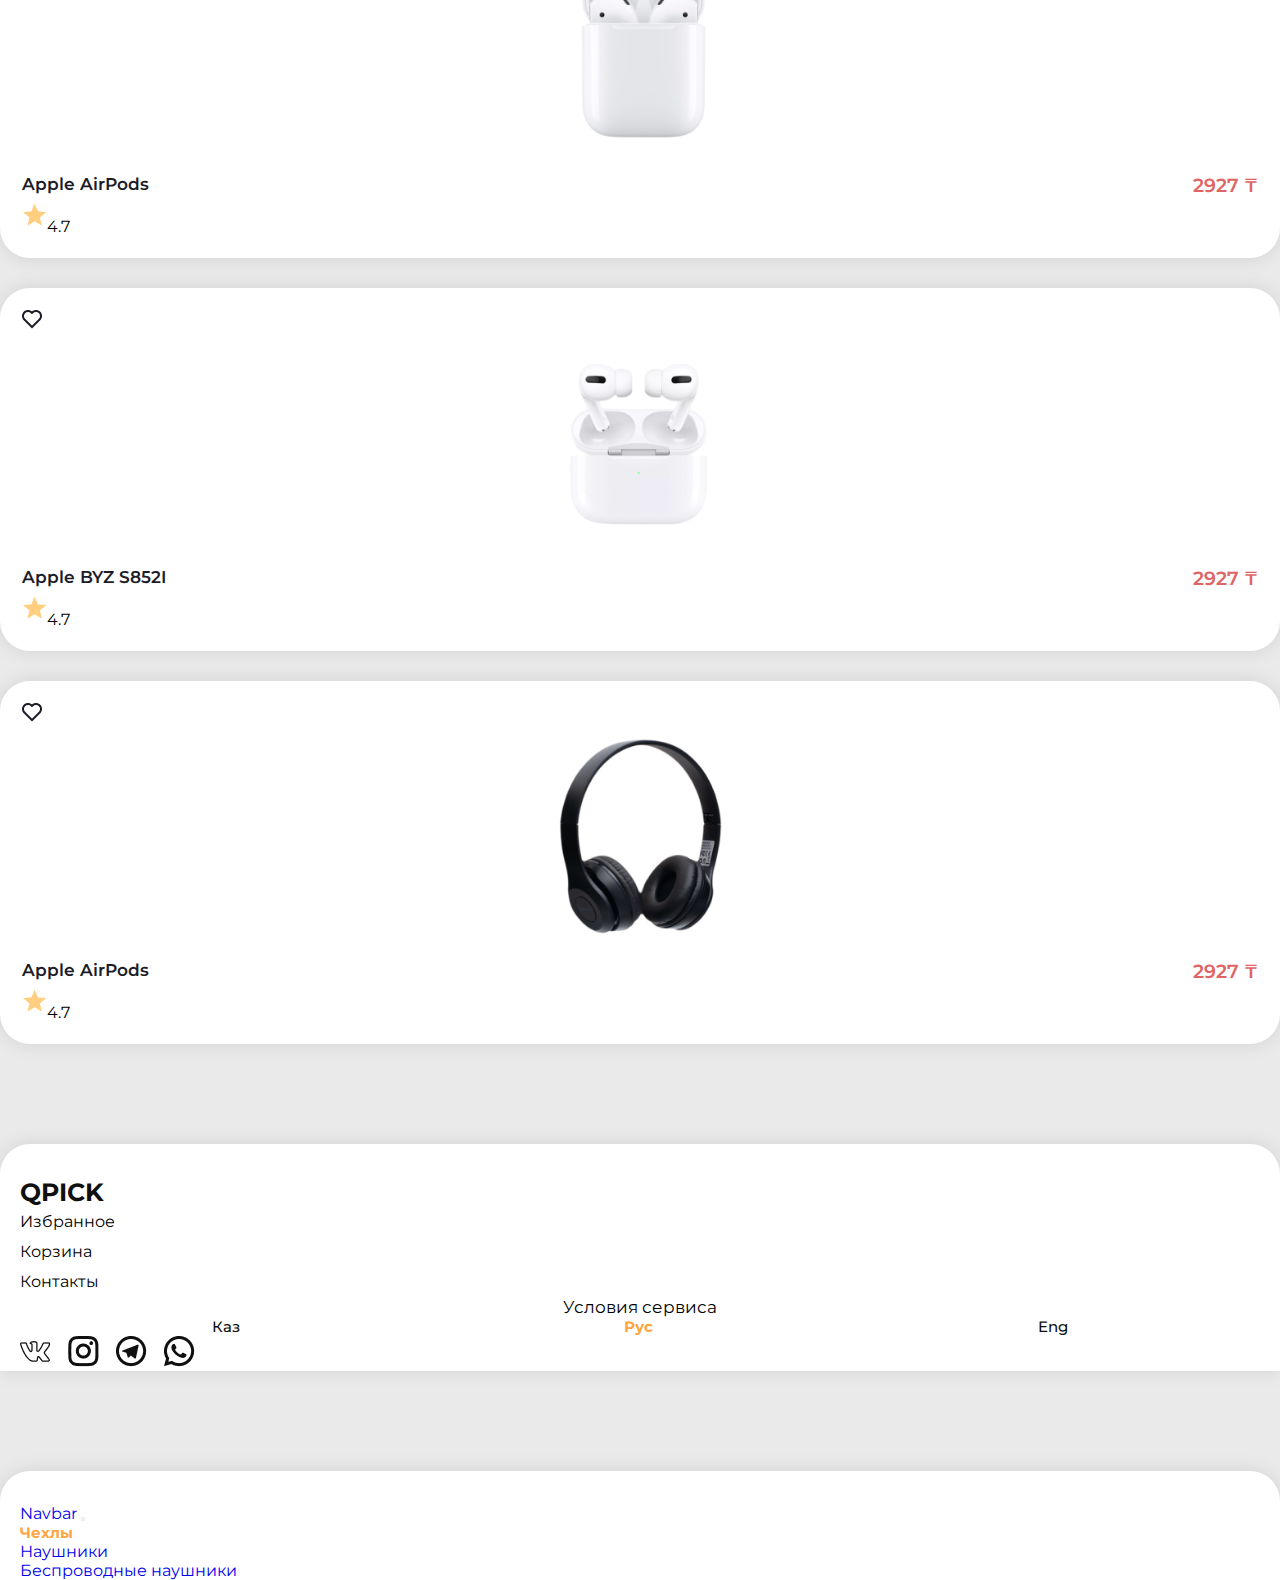
==== commit 5c0da108: "fix" ====
--- a/index.html
+++ b/index.html
@@ -51,13 +51,13 @@
             <div class="collapse navbar-collapse" id="navbarNav">
                 <ul class="navbar-nav">
                     <li class="nav-item">
-                        <a class="nav-link active" aria-current="page" href="#">Чехлы</a>
-                    </li>
-                    <li class="nav-item">
-                        <a class="nav-link" href="#">Наушники</a>
-                    </li>
-                    <li class="nav-item">
-                        <a class="nav-link" href="#">Беспроводные наушники</a>
+                        <a class="nav-link active" aria-current="page" href="#Чехлы">Чехлы</a>
+                    </li>
+                    <li class="nav-item">
+                        <a class="nav-link" href="#Наушники">Наушники</a>
+                    </li>
+                    <li class="nav-item">
+                        <a class="nav-link" href="#Беспроводные наушники">Беспроводные наушники</a>
                     </li>
                 </ul>
             </div>
@@ -105,7 +105,7 @@
         <div class="container">
             <div class="row">
                 <div class="col-4 col-lg-2">
-                    <h4 class="name_options">Чехлы</h4>
+                    <h4 class="name_options" id="Чехлы">Чехлы</h4>
                 </div>
             </div>
             <div class="row justify-content-between">
@@ -144,7 +144,7 @@
         <div class="container">
             <div class="row">
                 <div class="col-2">
-                    <h4 class="name_options">Наушники</h4>
+                    <h4 class="name_options" id="Наушники">Наушники</h4>
                 </div>
             </div>
 
@@ -317,7 +317,7 @@
         <div class="container">
             <div class="row">
                 <div class="col-10 col-lg-4">
-                    <h4 class="name_options">Беспроводные наушники</h4>
+                    <h4 class="name_options" id="Беспроводные наушники">Беспроводные наушники</h4>
                 </div>
             </div>
 
@@ -441,7 +441,7 @@
 
     <nav class="navbar navbar-expand-lg bg-body-tertiary d-block d-lg-none" id="footer">
         <div class="container-fluid">
-            <a class="navbar-brand" href="#">Footer</a>
+            <a class="navbar-brand" href="#">Navbar</a>
             <button class="navbar-toggler" type="button" data-bs-toggle="collapse" data-bs-target="#navbarNav"
                 aria-controls="navbarNav" aria-expanded="false" aria-label="Toggle navigation">
                 <span class="navbar-toggler-icon"></span>
@@ -449,16 +449,13 @@
             <div class="collapse navbar-collapse" id="navbarNav">
                 <ul class="navbar-nav">
                     <li class="nav-item">
-                        <a class="nav-link active" aria-current="page" href="#">Home</a>
-                    </li>
-                    <li class="nav-item">
-                        <a class="nav-link" href="#">Features</a>
-                    </li>
-                    <li class="nav-item">
-                        <a class="nav-link" href="#">Pricing</a>
-                    </li>
-                    <li class="nav-item">
-                        <a class="nav-link disabled">Disabled</a>
+                        <a class="nav-link active" aria-current="page" href="#Чехлы">Чехлы</a>
+                    </li>
+                    <li class="nav-item">
+                        <a class="nav-link" href="#Наушники">Наушники</a>
+                    </li>
+                    <li class="nav-item">
+                        <a class="nav-link" href="#Беспроводные наушники">Беспроводные наушники</a>
                     </li>
                 </ul>
             </div>
--- a/index.css
+++ b/index.css
@@ -534,6 +534,117 @@
     padding-left: 10px;
 }
 
+.nash_zakaz_card {
+    padding-left: 20px;
+    padding-top: 15px;
+    background: #FFFFFF;
+    box-shadow: 0px 0px 20px rgba(0, 0, 0, 0.1);
+    border-radius: 30px;
+}
+
+.nash_zakaz_text {
+    font-family: 'Montserrat';
+    font-style: normal;
+    font-weight: 600;
+    font-size: 20px;
+    line-height: 24px;
+    color: #000000;
+}
+
+.one_x_fa {
+    display: flex;
+}
+
+.one_x {
+    margin-right: 24px;
+    font-family: 'Montserrat';
+    font-style: normal;
+    font-weight: 500;
+    font-size: 15px;
+    line-height: 18px;
+    color: #000000;
+}
+
+.aplle_byz {
+    font-family: 'Montserrat';
+    font-style: normal;
+    font-weight: 500;
+    font-size: 15px;
+    line-height: 18px;
+    color: #000000;
+    margin-right: 44px;
+}
+
+.airpods_summa {
+    font-family: 'Montserrat';
+    font-style: normal;
+    font-weight: 500;
+    font-size: 15px;
+    line-height: 18px;
+    color: #000000;
+}
+
+#nasj {
+    margin-left: 40px;
+    margin-right: 180px;
+}
+
+.visa_section {
+    display: flex;
+}
+
+.visa_img {
+    margin-right: 10px;
+}
+
+.visa_text {
+    margin-right: 330px;
+}
+
+.karta_text {
+    font-family: 'Montserrat';
+    font-style: normal;
+    font-weight: 500;
+    font-size: 15px;
+    line-height: 18px;
+    color: #838383;
+}
+
+.karta_section {
+    display: flex;
+}
+
+.karta {
+    align-items: center;
+    margin-right: 10px;
+}
+
+.karta_text {
+    margin-right: 340px;
+}
+
+.nomer {
+    border: none;
+    background: #D6D6D6;
+    border-radius: 15px;
+    padding: 14px 250px 13px 14px;
+    margin-bottom: 20px;
+}
+
+.last_button {
+    font-family: 'Montserrat';
+    font-style: normal;
+    font-weight: 500;
+    font-size: 15px;
+    line-height: 18px;
+    text-align: center;
+    color: #FFFFFF;
+    background: #101010;
+    box-shadow: 0px 0px 20px rgba(67, 216, 84, 0.25);
+    border-radius: 10px;
+    padding: 16px 175px;
+}
+
 @media (max-width: 576px) {
     .icon_whatsap {
         justify-content: space-between;
@@ -633,6 +744,7 @@
     .oxirgi {
         margin-top: 20px;
     }
+
     .choose_coutnry {
         margin-bottom: 10px;
         margin-left: 21px;
@@ -641,6 +753,7 @@
         background: #D6D6D6;
         border-radius: 15px;
     }
+
     .choose_coutnry_1 {
         margin-bottom: 10px;
         margin-left: 21px;
@@ -649,6 +762,7 @@
         background: #D6D6D6;
         border-radius: 15px;
     }
+
     .write_dom {
         margin-bottom: 10px;
         margin-left: 21px;
@@ -657,7 +771,48 @@
         background: #D6D6D6;
         border-radius: 15px;
     }
+
     #write {
-         margin-left: 21px; 
+        margin-left: 21px;
+    }
+    .aplle_byz {
+        font-family: 'Montserrat';
+        font-style: normal;
+        font-weight: 500;
+        font-size: 9px;
+        line-height: 15px;
+        color: #000000;
+        margin-right: 10px;
+    }
+    #nasj {
+        margin-left: 40px;
+        margin-right: 93px;
+    }
+    .visa_text {
+        margin-right: 90px;
+    }
+    .karta_text {
+        margin-right: 98px;
+    }
+    .nomer {
+        border: none;
+        background: #D6D6D6;
+        border-radius: 15px;
+        padding: 14px 45px 13px 14px;
+        margin-bottom: 20px;
+    }
+    .last_button {
+        font-family: 'Montserrat';
+        font-style: normal;
+        font-weight: 500;
+        font-size: 15px;
+        line-height: 18px;
+        text-align: center;
+        color: #FFFFFF;
+        background: #101010;
+        box-shadow: 0px 0px 20px rgba(67, 216, 84, 0.25);
+        border-radius: 10px;
+        padding: 16px 47px;
     }    
+    
 }